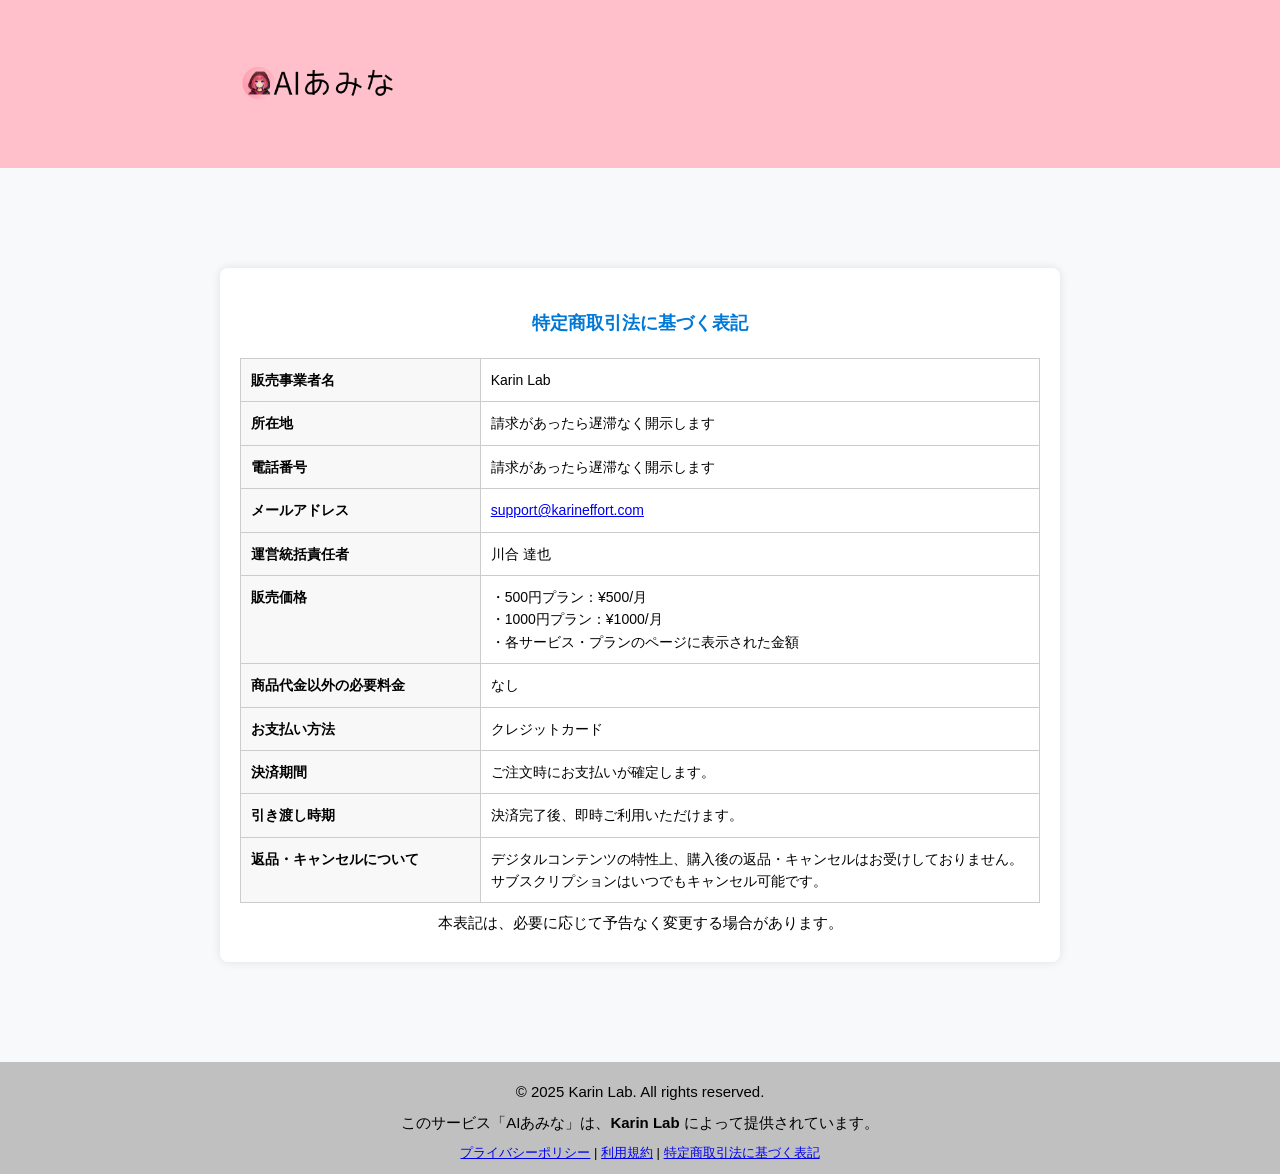
==== law/amina-law.html @ 881b675d "Initial migration of AI Amina site Co-Authored-By: Claude Sonnet 4.6 <noreply@anthropic.com>" ====
<!DOCTYPE html>
<html lang="ja">
<head>
  <meta charset="UTF-8">
  <meta name="viewport" content="width=device-width, initial-scale=1.0">
  <title>特定商取引法に基づく表記 | AIあみな</title>
  <link rel="canonical" href="https://karin-lab.netlify.app/ai_amina/law/amina-law" />
  <link rel="stylesheet" href="../style.css">
  <link rel="icon" type="image/x-icon" href="/ai_amina/favicon.ico">
</head>
<body>
  <header id="header">
    <div class="container header-flex">
      <a href="/ai_amina/" class="logo-link">
        <img src="../images/AI_amina_logo.png" alt="AIあみな ロゴ" class="site-logo" />
      </a>
    </div>
</header>
  <div class="law-container">
    <h2>特定商取引法に基づく表記</h2>
    <table>
      <tr>
        <th>販売事業者名</th>
        <td>Karin Lab</td>
      </tr>
      <tr>
        <th>所在地</th>
        <td>請求があったら遅滞なく開示します</td>
      </tr>
      <tr>
        <th>電話番号</th>
        <td>請求があったら遅滞なく開示します</td>
      </tr>
      <tr>
        <th>メールアドレス</th>
        <td><a href="mailto:support@karineffort.com">support@karineffort.com</a></td>
      </tr>
      <tr>
        <th>運営統括責任者</th>
        <td>川合 達也</td>
      </tr>
      <tr>
        <th>販売価格</th>
        <td>
          ・500円プラン：¥500/月<br>
          ・1000円プラン：¥1000/月<br>
          ・各サービス・プランのページに表示された金額
        </td>
      </tr>
      <tr>
        <th>商品代金以外の必要料金</th>
        <td>なし</td>
      </tr>
      <tr>
        <th>お支払い方法</th>
        <td>クレジットカード</td>
      </tr>
      <tr>
        <th>決済期間</th>
        <td>ご注文時にお支払いが確定します。</td>
      </tr>
      <tr>
        <th>引き渡し時期</th>
        <td>決済完了後、即時ご利用いただけます。</td>
      </tr>
      <tr>
        <th>返品・キャンセルについて</th>
        <td>
          デジタルコンテンツの特性上、購入後の返品・キャンセルはお受けしておりません。<br>
          サブスクリプションはいつでもキャンセル可能です。
        </td>
      </tr>
    </table>
    <p >本表記は、必要に応じて予告なく変更する場合があります。</p>
  </div>
  <div class="footer">
    <p>© 2025 Karin Lab. All rights reserved.</p>
    <p>このサービス「AIあみな」は、<strong>Karin Lab</strong> によって提供されています。</p>

    <div class="footer-inline-links">
      <a href="../pryvacy/anima-privacy-policy.html">プライバシーポリシー</a> | 
      <a href="../terms/amina-terms-of-service.html">利用規約</a> | 
      <a href="/ai_amina/law/amina-law.html">特定商取引法に基づく表記</a>
    </div>

    </div>
  </div>
</body>
</html>
---- style.css ----
body {
    font-family: Arial, sans-serif;
    margin: 0;
    padding: 0;
    background-color: #f8f9fa;
    text-align: center;
    line-height: 1.6;
    position: relative;
  }

  #header {
    background-color: #ffc0cb;
    color: #2c2c54;
    padding: 40px 0;
    position: sticky;
    top: 0;
    z-index: 999;
  }
  
  #header .container {
    background-color: #ffc0cb;
    margin: auto;
    
    display: block;
  }

  .header-flex {
    display: flex;
    align-items: center;
    justify-content: flex-start;
    padding: 8px 0;
  }

  .logo-link {
    display: inline-block;
  }
  .site-logo {
    height: 48px;
    width: auto;
  }
  
  #header .home-link {
    position: absolute;
    left: 0;
    bottom: 0;
    font-size: 14px;
    color: #fff;
    text-decoration: underline;
    font-weight: bold;
    padding: 4px 10px;
    transition: all 0.2s ease;
  }
  
  #header nav a {
    color: #fff;
    text-decoration: none;
    margin-left: 16px;
    font-weight: bold;
  }

  .container {
    max-width: 800px;
    margin: 16px auto;
    padding: 16px;
    background: #f8f9fa;
    text-align: left;
  }
  .container p {
    text-align: center;
    font-size: 14px;
  }
  h2 {
    text-align: center;
    color: #0078d7;
    font-size: 18px;
    margin-top: 1.2em;
  }
  p, li {
    font-size: 15px;
    margin: 0.5em 0;
    text-align: center;
  }
  ul {
    padding-left: 1.2em;
    list-style: none;
  }
  .circle-icon {
    width: 26px;
    height: 26px;
    border-radius: 50%;
    object-fit: cover;
    vertical-align: middle;
  }
  .qr-code {
    text-align: center;
    margin: 16px 0;
  }
  .qr-code img {
    width: 160px;
    height: 160px;
    max-width: 90%;
  }
  .contact p {
      font-size: 15px;
    }
    .contact a {
      font-size: 20px;
    }
  .footer {
    margin-top: 100px;
    padding: 10px;
    background-color: #c0c0c0;
    font-size: 13px;
    text-align: center;
    
  }
  .footer-links {
  text-align: center;
  }

  /* 特定商取引法 */
  .law-body {
    font-family: Arial, sans-serif;
    margin: 0;
    padding: 0;
    background-color: #f8f9fa;
    position: relative;
  }
  .law-container {
    max-width: 800px;
    margin: auto;
    margin-top: 100px;
    background: white;
    padding: 20px;
    border-radius: 8px;
    box-shadow: 0 0 10px rgba(0,0,0,0.1);
  }

  .law-container h2 {
    color: #0078d7;
  }

  table {
    width: 100%;
    border-collapse: collapse;
    margin-top: 20px;
  }

  table th,
  table td {
    padding: 10px;
    border: 1px solid #ccc;
    text-align: left;
    vertical-align: top;
    font-size: 14px;
  }
  
  table th {
    background-color: #f8f8f8;
    width: 30%;
  }



  /* レスポンシブ */
  @media (max-width: 480px) {
    .header-image img {
      height: auto;
      max-height: 200px;
      object-fit: cover;
    }
    /* メインコンテンツ */
    .container {
      padding: 14px;
      margin: 12px;
    }
    .container p {
    text-align: center;
    font-size: 12px;
  }
    h2 {
      text-align: center;
      font-size: 16px;
    }
    p, li {
      font-size: 14px;
    }
    .qr-code img {
      width: 140px;
      height: 140px;
    }
    ul {
      padding-left: 1em; /* 少し詰める */
    }
    ul li {
      margin-bottom: 10px;
      font-size: 15px; /* スマホ用に文字を小さめに */
      line-height: 1.4;
    }
    ul li strong {
      font-weight: bold;
      font-size: 16px; /* 強調部分も詰めておく */
    }
    .plan-name::after {
      content: "";
      display: block; /* 改行 */
    }
    .plan-desc {
      display: block;
      margin-left: 1em; /* 説明を少しインデント */
    }
    .image_plan li {
      font-size: 12px;
    }
    .image_plan li:nth-child(2) {
      font-size: 14px;
    }
    .image_plan li:nth-child(3) {
      font-size: 11px;
    }
    .help li {
      font-size: 13px;
    }
    .help li:nth-child(2) {
      font-size: 16px;
    }
    .help p {
      font-size: 16px;
    }
    .contact p {
      font-size: 14px;
    }
    .contact a {
      font-size: 17px;
    }

    /* フッター */
    .footer {
      font-size: 12px;
      padding: 8px;
    }
    .footer p {
      font-size: 11px;
    }
    .footer-inline-links {
      display: inline-block;
    }
    .footer-law-link {
      margin-top: 5px;
      display: block;
    }
  
 }
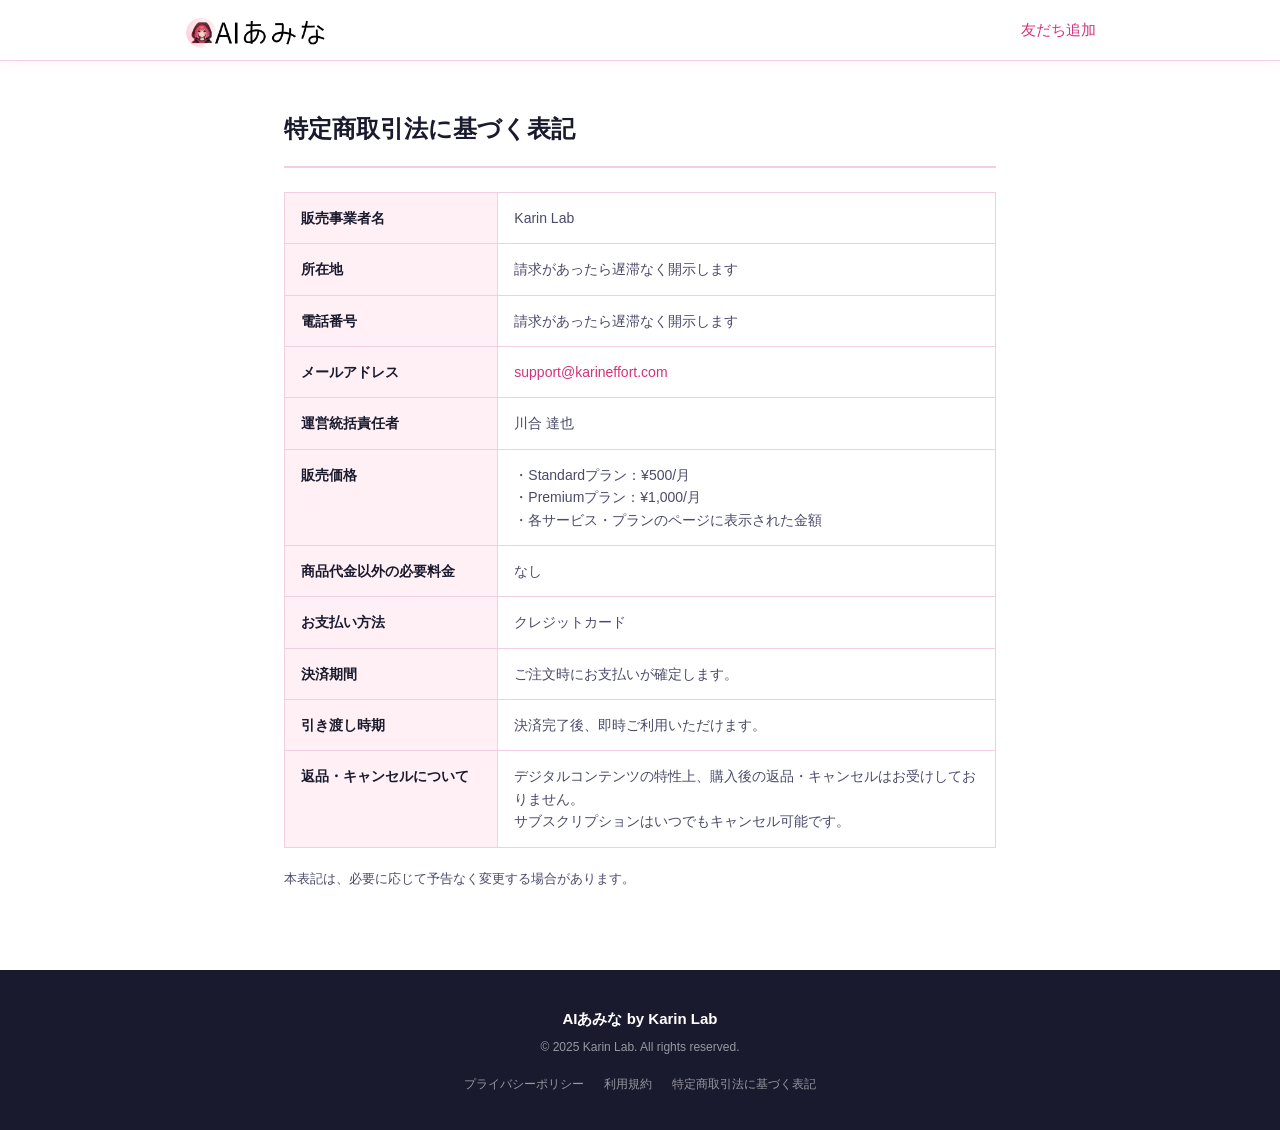
==== commit 3a94f68f: "Redesign LP with pink brand theme, add nav + hamburger menu, add CLAUDE.md - Full visual redesign us" ====
--- a/law/amina-law.html
+++ b/law/amina-law.html
@@ -6,84 +6,90 @@
   <title>特定商取引法に基づく表記 | AIあみな</title>
   <link rel="canonical" href="https://karin-lab.netlify.app/ai_amina/law/amina-law" />
   <link rel="stylesheet" href="../style.css">
-  <link rel="icon" type="image/x-icon" href="/ai_amina/favicon.ico">
+  <link rel="icon" type="image/x-icon" href="../favicon.ico">
 </head>
 <body>
-  <header id="header">
-    <div class="container header-flex">
-      <a href="/ai_amina/" class="logo-link">
-        <img src="../images/AI_amina_logo.png" alt="AIあみな ロゴ" class="site-logo" />
-      </a>
-    </div>
+
+<header id="header">
+  <div class="header-inner">
+    <a href="../index.html" class="logo-link">
+      <img src="../images/AI_amina_logo.png" alt="AIあみな ロゴ" class="site-logo">
+    </a>
+    <a href="https://page.line.me/349hkgne" target="_blank" class="header-cta">友だち追加</a>
+  </div>
 </header>
-  <div class="law-container">
-    <h2>特定商取引法に基づく表記</h2>
-    <table>
-      <tr>
-        <th>販売事業者名</th>
-        <td>Karin Lab</td>
-      </tr>
-      <tr>
-        <th>所在地</th>
-        <td>請求があったら遅滞なく開示します</td>
-      </tr>
-      <tr>
-        <th>電話番号</th>
-        <td>請求があったら遅滞なく開示します</td>
-      </tr>
-      <tr>
-        <th>メールアドレス</th>
-        <td><a href="mailto:support@karineffort.com">support@karineffort.com</a></td>
-      </tr>
-      <tr>
-        <th>運営統括責任者</th>
-        <td>川合 達也</td>
-      </tr>
-      <tr>
-        <th>販売価格</th>
-        <td>
-          ・500円プラン：¥500/月<br>
-          ・1000円プラン：¥1000/月<br>
-          ・各サービス・プランのページに表示された金額
-        </td>
-      </tr>
-      <tr>
-        <th>商品代金以外の必要料金</th>
-        <td>なし</td>
-      </tr>
-      <tr>
-        <th>お支払い方法</th>
-        <td>クレジットカード</td>
-      </tr>
-      <tr>
-        <th>決済期間</th>
-        <td>ご注文時にお支払いが確定します。</td>
-      </tr>
-      <tr>
-        <th>引き渡し時期</th>
-        <td>決済完了後、即時ご利用いただけます。</td>
-      </tr>
-      <tr>
-        <th>返品・キャンセルについて</th>
-        <td>
-          デジタルコンテンツの特性上、購入後の返品・キャンセルはお受けしておりません。<br>
-          サブスクリプションはいつでもキャンセル可能です。
-        </td>
-      </tr>
-    </table>
-    <p >本表記は、必要に応じて予告なく変更する場合があります。</p>
-  </div>
-  <div class="footer">
-    <p>© 2025 Karin Lab. All rights reserved.</p>
-    <p>このサービス「AIあみな」は、<strong>Karin Lab</strong> によって提供されています。</p>
 
+<div class="legal-wrap">
+  <h2>特定商取引法に基づく表記</h2>
+
+  <table class="law-table">
+    <tr>
+      <th>販売事業者名</th>
+      <td>Karin Lab</td>
+    </tr>
+    <tr>
+      <th>所在地</th>
+      <td>請求があったら遅滞なく開示します</td>
+    </tr>
+    <tr>
+      <th>電話番号</th>
+      <td>請求があったら遅滞なく開示します</td>
+    </tr>
+    <tr>
+      <th>メールアドレス</th>
+      <td><a href="mailto:support@karineffort.com">support@karineffort.com</a></td>
+    </tr>
+    <tr>
+      <th>運営統括責任者</th>
+      <td>川合 達也</td>
+    </tr>
+    <tr>
+      <th>販売価格</th>
+      <td>
+        ・Standardプラン：¥500/月<br>
+        ・Premiumプラン：¥1,000/月<br>
+        ・各サービス・プランのページに表示された金額
+      </td>
+    </tr>
+    <tr>
+      <th>商品代金以外の必要料金</th>
+      <td>なし</td>
+    </tr>
+    <tr>
+      <th>お支払い方法</th>
+      <td>クレジットカード</td>
+    </tr>
+    <tr>
+      <th>決済期間</th>
+      <td>ご注文時にお支払いが確定します。</td>
+    </tr>
+    <tr>
+      <th>引き渡し時期</th>
+      <td>決済完了後、即時ご利用いただけます。</td>
+    </tr>
+    <tr>
+      <th>返品・キャンセルについて</th>
+      <td>
+        デジタルコンテンツの特性上、購入後の返品・キャンセルはお受けしておりません。<br>
+        サブスクリプションはいつでもキャンセル可能です。
+      </td>
+    </tr>
+  </table>
+
+  <p style="margin-top: 20px; font-size: 13px;">本表記は、必要に応じて予告なく変更する場合があります。</p>
+</div>
+
+<footer class="footer">
+  <div class="footer-inner">
+    <p class="footer-brand">AIあみな by Karin Lab</p>
+    <p class="footer-copy">© 2025 Karin Lab. All rights reserved.</p>
     <div class="footer-inline-links">
-      <a href="../pryvacy/anima-privacy-policy.html">プライバシーポリシー</a> | 
-      <a href="../terms/amina-terms-of-service.html">利用規約</a> | 
-      <a href="/ai_amina/law/amina-law.html">特定商取引法に基づく表記</a>
-    </div>
-
+      <a href="../pryvacy/anima-privacy-policy.html">プライバシーポリシー</a>
+      <a href="../terms/amina-terms-of-service.html">利用規約</a>
+      <a href="amina-law.html">特定商取引法に基づく表記</a>
     </div>
   </div>
+</footer>
+
 </body>
 </html>
--- a/style.css
+++ b/style.css
@@ -1,253 +1,665 @@
+/* ============================================================
+   AI Amina — Design System
+   Primary: #D4327A  Surface: #FFF0F5  Dark: #1A1A2E
+   ============================================================ */
+
+/* ---------- Reset & Base ---------- */
+*, *::before, *::after { box-sizing: border-box; margin: 0; padding: 0; }
+
+:root {
+  --pink:        #D4327A;
+  --pink-dark:   #A8235C;
+  --pink-light:  #F7A8C8;
+  --pink-bg:     #FFF0F5;
+  --pink-card:   #FDE8F1;
+  --dark:        #1A1A2E;
+  --mid:         #4A4A6A;
+  --muted:       #8A8AA8;
+  --line-green:  #06C755;
+  --white:       #FFFFFF;
+  --border:      #F0D0E0;
+  --radius:      12px;
+  --radius-lg:   20px;
+  --shadow:      0 4px 24px rgba(212,50,122,0.10);
+  --shadow-card: 0 2px 12px rgba(212,50,122,0.08);
+}
+
+html { scroll-behavior: smooth; }
+
 body {
-    font-family: Arial, sans-serif;
-    margin: 0;
-    padding: 0;
-    background-color: #f8f9fa;
-    text-align: center;
-    line-height: 1.6;
-    position: relative;
-  }
-
-  #header {
-    background-color: #ffc0cb;
-    color: #2c2c54;
-    padding: 40px 0;
-    position: sticky;
-    top: 0;
-    z-index: 999;
-  }
-  
-  #header .container {
-    background-color: #ffc0cb;
-    margin: auto;
-    
-    display: block;
-  }
-
-  .header-flex {
-    display: flex;
-    align-items: center;
-    justify-content: flex-start;
-    padding: 8px 0;
-  }
-
-  .logo-link {
-    display: inline-block;
-  }
-  .site-logo {
-    height: 48px;
-    width: auto;
-  }
-  
-  #header .home-link {
-    position: absolute;
-    left: 0;
-    bottom: 0;
-    font-size: 14px;
-    color: #fff;
-    text-decoration: underline;
-    font-weight: bold;
-    padding: 4px 10px;
-    transition: all 0.2s ease;
-  }
-  
-  #header nav a {
-    color: #fff;
-    text-decoration: none;
-    margin-left: 16px;
-    font-weight: bold;
-  }
-
-  .container {
-    max-width: 800px;
-    margin: 16px auto;
-    padding: 16px;
-    background: #f8f9fa;
-    text-align: left;
-  }
-  .container p {
-    text-align: center;
-    font-size: 14px;
-  }
-  h2 {
-    text-align: center;
-    color: #0078d7;
-    font-size: 18px;
-    margin-top: 1.2em;
-  }
-  p, li {
-    font-size: 15px;
-    margin: 0.5em 0;
-    text-align: center;
-  }
-  ul {
-    padding-left: 1.2em;
-    list-style: none;
-  }
-  .circle-icon {
-    width: 26px;
-    height: 26px;
-    border-radius: 50%;
-    object-fit: cover;
-    vertical-align: middle;
-  }
-  .qr-code {
-    text-align: center;
-    margin: 16px 0;
-  }
-  .qr-code img {
-    width: 160px;
-    height: 160px;
-    max-width: 90%;
-  }
-  .contact p {
-      font-size: 15px;
-    }
-    .contact a {
-      font-size: 20px;
-    }
-  .footer {
-    margin-top: 100px;
-    padding: 10px;
-    background-color: #c0c0c0;
-    font-size: 13px;
-    text-align: center;
-    
-  }
-  .footer-links {
+  font-family: 'Helvetica Neue', Arial, 'Hiragino Kaku Gothic ProN', 'Hiragino Sans', Meiryo, sans-serif;
+  background: var(--white);
+  color: var(--dark);
+  line-height: 1.7;
+  font-size: 15px;
+}
+
+a { color: var(--pink); text-decoration: none; }
+a:hover { color: var(--pink-dark); }
+
+img { max-width: 100%; display: block; }
+
+/* ---------- Header ---------- */
+#header {
+  background: var(--white);
+  border-bottom: 1px solid var(--border);
+  position: sticky;
+  top: 0;
+  z-index: 100;
+  box-shadow: 0 2px 12px rgba(212,50,122,0.06);
+}
+
+.header-inner {
+  max-width: 960px;
+  margin: 0 auto;
+  padding: 0 24px;
+  height: 60px;
+  display: flex;
+  align-items: center;
+  justify-content: space-between;
+}
+
+.logo-link { display: flex; align-items: center; }
+.site-logo { height: 44px; width: auto; }
+
+/* PC nav */
+.header-nav {
+  display: flex;
+  align-items: center;
+  gap: 28px;
+}
+
+.header-nav a {
+  font-size: 14px;
+  font-weight: 600;
+  color: var(--mid);
+  transition: color .2s;
+  white-space: nowrap;
+}
+
+.header-nav a:hover { color: var(--pink); }
+
+/* Hamburger button */
+.hamburger {
+  display: none;
+  flex-direction: column;
+  justify-content: center;
+  gap: 5px;
+  width: 36px;
+  height: 36px;
+  background: none;
+  border: none;
+  cursor: pointer;
+  padding: 4px;
+}
+
+.hamburger span {
+  display: block;
+  height: 2px;
+  background: var(--dark);
+  border-radius: 2px;
+  transition: transform .25s, opacity .25s;
+  transform-origin: center;
+}
+
+.hamburger.is-open span:nth-child(1) { transform: translateY(7px) rotate(45deg); }
+.hamburger.is-open span:nth-child(2) { opacity: 0; }
+.hamburger.is-open span:nth-child(3) { transform: translateY(-7px) rotate(-45deg); }
+
+/* Mobile drawer */
+.mobile-menu {
+  display: none;
+  overflow: hidden;
+  max-height: 0;
+  transition: max-height .3s ease;
+  background: var(--white);
+  border-top: 1px solid var(--border);
+}
+
+.mobile-menu.is-open {
+  max-height: 300px;
+}
+
+.mobile-nav {
+  display: flex;
+  flex-direction: column;
+  padding: 8px 0 16px;
+}
+
+.mobile-nav-link {
+  font-size: 15px;
+  font-weight: 600;
+  color: var(--mid);
+  padding: 12px 24px;
+  border-bottom: 1px solid var(--pink-bg);
+  transition: background .15s, color .15s;
+}
+
+.mobile-nav-link:hover {
+  background: var(--pink-bg);
+  color: var(--pink);
+}
+
+/* ---------- Hero ---------- */
+.hero {
+  background: linear-gradient(135deg, #FDE8F1 0%, #FFF0F5 50%, #FCF0FF 100%);
+  padding: 72px 24px 64px;
   text-align: center;
-  }
-
-  /* 特定商取引法 */
-  .law-body {
-    font-family: Arial, sans-serif;
-    margin: 0;
-    padding: 0;
-    background-color: #f8f9fa;
-    position: relative;
-  }
-  .law-container {
-    max-width: 800px;
-    margin: auto;
-    margin-top: 100px;
-    background: white;
-    padding: 20px;
-    border-radius: 8px;
-    box-shadow: 0 0 10px rgba(0,0,0,0.1);
-  }
-
-  .law-container h2 {
-    color: #0078d7;
-  }
-
-  table {
-    width: 100%;
-    border-collapse: collapse;
-    margin-top: 20px;
-  }
-
-  table th,
-  table td {
-    padding: 10px;
-    border: 1px solid #ccc;
-    text-align: left;
-    vertical-align: top;
-    font-size: 14px;
-  }
-  
-  table th {
-    background-color: #f8f8f8;
-    width: 30%;
-  }
-
-
-
-  /* レスポンシブ */
-  @media (max-width: 480px) {
-    .header-image img {
-      height: auto;
-      max-height: 200px;
-      object-fit: cover;
-    }
-    /* メインコンテンツ */
-    .container {
-      padding: 14px;
-      margin: 12px;
-    }
-    .container p {
-    text-align: center;
-    font-size: 12px;
-  }
-    h2 {
-      text-align: center;
-      font-size: 16px;
-    }
-    p, li {
-      font-size: 14px;
-    }
-    .qr-code img {
-      width: 140px;
-      height: 140px;
-    }
-    ul {
-      padding-left: 1em; /* 少し詰める */
-    }
-    ul li {
-      margin-bottom: 10px;
-      font-size: 15px; /* スマホ用に文字を小さめに */
-      line-height: 1.4;
-    }
-    ul li strong {
-      font-weight: bold;
-      font-size: 16px; /* 強調部分も詰めておく */
-    }
-    .plan-name::after {
-      content: "";
-      display: block; /* 改行 */
-    }
-    .plan-desc {
-      display: block;
-      margin-left: 1em; /* 説明を少しインデント */
-    }
-    .image_plan li {
-      font-size: 12px;
-    }
-    .image_plan li:nth-child(2) {
-      font-size: 14px;
-    }
-    .image_plan li:nth-child(3) {
-      font-size: 11px;
-    }
-    .help li {
-      font-size: 13px;
-    }
-    .help li:nth-child(2) {
-      font-size: 16px;
-    }
-    .help p {
-      font-size: 16px;
-    }
-    .contact p {
-      font-size: 14px;
-    }
-    .contact a {
-      font-size: 17px;
-    }
-
-    /* フッター */
-    .footer {
-      font-size: 12px;
-      padding: 8px;
-    }
-    .footer p {
-      font-size: 11px;
-    }
-    .footer-inline-links {
-      display: inline-block;
-    }
-    .footer-law-link {
-      margin-top: 5px;
-      display: block;
-    }
-  
- }
+}
+
+.hero-badge {
+  display: inline-block;
+  background: var(--white);
+  color: var(--pink);
+  font-size: 12px;
+  font-weight: 700;
+  letter-spacing: .08em;
+  padding: 5px 16px;
+  border-radius: 999px;
+  border: 1.5px solid var(--pink-light);
+  margin-bottom: 24px;
+}
+
+.hero h1 {
+  font-size: clamp(28px, 5vw, 44px);
+  font-weight: 800;
+  color: var(--dark);
+  line-height: 1.25;
+  margin-bottom: 16px;
+  letter-spacing: -.01em;
+}
+
+.hero h1 .accent { color: var(--pink); }
+
+.hero-sub {
+  font-size: 16px;
+  color: var(--mid);
+  max-width: 520px;
+  margin: 0 auto 36px;
+}
+
+.hero-actions {
+  display: flex;
+  flex-direction: column;
+  align-items: center;
+  gap: 12px;
+}
+
+.btn-line {
+  display: inline-flex;
+  align-items: center;
+  gap: 10px;
+  background: var(--line-green);
+  color: var(--white);
+  font-size: 16px;
+  font-weight: 700;
+  padding: 14px 32px;
+  border-radius: 999px;
+  box-shadow: 0 4px 18px rgba(6,199,85,0.30);
+  transition: transform .2s, box-shadow .2s;
+}
+.btn-line:hover { transform: translateY(-2px); box-shadow: 0 6px 24px rgba(6,199,85,0.38); color: var(--white); }
+
+.btn-line svg { flex-shrink: 0; }
+
+.hero-note { font-size: 12px; color: var(--muted); }
+
+/* ---------- Section ---------- */
+.section {
+  max-width: 960px;
+  margin: 0 auto;
+  padding: 64px 24px;
+}
+
+.section-label {
+  display: inline-block;
+  color: var(--pink);
+  font-size: 12px;
+  font-weight: 700;
+  letter-spacing: .1em;
+  text-transform: uppercase;
+  margin-bottom: 8px;
+}
+
+.section-title {
+  font-size: clamp(22px, 3.5vw, 30px);
+  font-weight: 800;
+  color: var(--dark);
+  margin-bottom: 12px;
+  line-height: 1.3;
+}
+
+.section-desc {
+  color: var(--mid);
+  font-size: 15px;
+  max-width: 560px;
+  margin-bottom: 40px;
+}
+
+/* ---------- Features ---------- */
+.features-bg { background: var(--pink-bg); }
+
+.features-grid {
+  display: grid;
+  grid-template-columns: repeat(auto-fit, minmax(240px, 1fr));
+  gap: 20px;
+}
+
+.feature-card {
+  background: var(--white);
+  border-radius: var(--radius);
+  padding: 28px 24px;
+  border: 1px solid var(--border);
+  box-shadow: var(--shadow-card);
+}
+
+.feature-icon {
+  width: 48px;
+  height: 48px;
+  background: var(--pink-card);
+  border-radius: 12px;
+  display: flex;
+  align-items: center;
+  justify-content: center;
+  margin-bottom: 16px;
+  font-size: 22px;
+}
+
+.feature-card h3 {
+  font-size: 16px;
+  font-weight: 700;
+  color: var(--dark);
+  margin-bottom: 8px;
+}
+
+.feature-card p {
+  font-size: 14px;
+  color: var(--mid);
+  line-height: 1.6;
+}
+
+/* ---------- Pricing ---------- */
+.pricing-grid {
+  display: grid;
+  grid-template-columns: repeat(auto-fit, minmax(240px, 1fr));
+  gap: 20px;
+  align-items: start;
+}
+
+.plan-card {
+  background: var(--white);
+  border: 1.5px solid var(--border);
+  border-radius: var(--radius-lg);
+  padding: 32px 28px;
+  text-align: center;
+  position: relative;
+  box-shadow: var(--shadow-card);
+  transition: transform .2s, box-shadow .2s;
+}
+
+.plan-card:hover { transform: translateY(-4px); box-shadow: var(--shadow); }
+
+.plan-card.featured {
+  border-color: var(--pink);
+  background: linear-gradient(160deg, #FDE8F1 0%, #FFF8FC 100%);
+}
+
+.plan-badge {
+  position: absolute;
+  top: -13px;
+  left: 50%;
+  transform: translateX(-50%);
+  background: var(--pink);
+  color: var(--white);
+  font-size: 11px;
+  font-weight: 700;
+  padding: 4px 14px;
+  border-radius: 999px;
+  white-space: nowrap;
+}
+
+.plan-name {
+  font-size: 14px;
+  font-weight: 700;
+  color: var(--muted);
+  letter-spacing: .06em;
+  text-transform: uppercase;
+  margin-bottom: 12px;
+}
+
+.plan-price {
+  font-size: 40px;
+  font-weight: 800;
+  color: var(--dark);
+  line-height: 1;
+  margin-bottom: 4px;
+}
+
+.plan-price span { font-size: 16px; font-weight: 500; color: var(--mid); }
+.plan-unit { font-size: 13px; color: var(--muted); margin-bottom: 20px; }
+
+.plan-divider {
+  border: none;
+  border-top: 1px solid var(--border);
+  margin: 20px 0;
+}
+
+.plan-features {
+  list-style: none;
+  text-align: left;
+  display: flex;
+  flex-direction: column;
+  gap: 10px;
+}
+
+.plan-features li {
+  font-size: 14px;
+  color: var(--mid);
+  display: flex;
+  align-items: flex-start;
+  gap: 8px;
+}
+
+.plan-features li::before {
+  content: '✓';
+  color: var(--pink);
+  font-weight: 700;
+  flex-shrink: 0;
+}
+
+.plan-note {
+  margin-top: 32px;
+  padding: 16px 20px;
+  background: var(--pink-bg);
+  border-radius: var(--radius);
+  font-size: 13px;
+  color: var(--mid);
+  border-left: 3px solid var(--pink-light);
+  text-align: left;
+}
+
+/* ---------- How to use ---------- */
+.howto-bg { background: var(--pink-bg); }
+
+.steps {
+  display: flex;
+  flex-direction: column;
+  gap: 0;
+  max-width: 640px;
+}
+
+.step {
+  display: flex;
+  gap: 24px;
+  padding-bottom: 36px;
+  position: relative;
+}
+
+.step:not(:last-child)::before {
+  content: '';
+  position: absolute;
+  left: 20px;
+  top: 44px;
+  bottom: 0;
+  width: 2px;
+  background: var(--border);
+}
+
+.step-num {
+  width: 42px;
+  height: 42px;
+  border-radius: 50%;
+  background: var(--pink);
+  color: var(--white);
+  font-size: 16px;
+  font-weight: 800;
+  display: flex;
+  align-items: center;
+  justify-content: center;
+  flex-shrink: 0;
+}
+
+.step-body h3 {
+  font-size: 16px;
+  font-weight: 700;
+  color: var(--dark);
+  margin-bottom: 6px;
+  padding-top: 8px;
+}
+
+.step-body p {
+  font-size: 14px;
+  color: var(--mid);
+}
+
+/* ---------- Keywords ---------- */
+.keywords-grid {
+  display: grid;
+  grid-template-columns: repeat(auto-fit, minmax(220px, 1fr));
+  gap: 16px;
+}
+
+.keyword-card {
+  background: var(--white);
+  border: 1px solid var(--border);
+  border-radius: var(--radius);
+  padding: 20px 22px;
+  box-shadow: var(--shadow-card);
+}
+
+.keyword-tag {
+  display: inline-block;
+  background: var(--pink);
+  color: var(--white);
+  font-size: 13px;
+  font-weight: 700;
+  padding: 4px 12px;
+  border-radius: 6px;
+  margin-bottom: 10px;
+  font-family: monospace;
+}
+
+.keyword-card p {
+  font-size: 13px;
+  color: var(--mid);
+  line-height: 1.6;
+}
+
+/* ---------- Contact ---------- */
+.contact-box {
+  background: var(--pink-bg);
+  border: 1px solid var(--border);
+  border-radius: var(--radius-lg);
+  padding: 40px 36px;
+  max-width: 560px;
+}
+
+.contact-box h3 {
+  font-size: 18px;
+  font-weight: 700;
+  color: var(--dark);
+  margin-bottom: 8px;
+}
+
+.contact-box p {
+  font-size: 14px;
+  color: var(--mid);
+  margin-bottom: 16px;
+}
+
+.contact-email {
+  display: inline-flex;
+  align-items: center;
+  gap: 8px;
+  font-size: 15px;
+  font-weight: 600;
+  color: var(--pink);
+}
+
+.refund-note {
+  margin-top: 24px;
+  padding-top: 24px;
+  border-top: 1px solid var(--border);
+  font-size: 13px;
+  color: var(--muted);
+}
+
+/* ---------- CTA Banner ---------- */
+.cta-banner {
+  background: linear-gradient(135deg, var(--pink-dark) 0%, var(--pink) 60%, #E84393 100%);
+  padding: 64px 24px;
+  text-align: center;
+  color: var(--white);
+}
+
+.cta-banner h2 {
+  font-size: clamp(22px, 4vw, 32px);
+  font-weight: 800;
+  margin-bottom: 12px;
+  line-height: 1.3;
+}
+
+.cta-banner p {
+  font-size: 15px;
+  opacity: .85;
+  margin-bottom: 32px;
+  max-width: 480px;
+  margin-left: auto;
+  margin-right: auto;
+}
+
+/* ---------- Footer ---------- */
+.footer {
+  background: var(--dark);
+  color: rgba(255,255,255,0.55);
+  padding: 36px 24px;
+  text-align: center;
+}
+
+.footer-inner {
+  max-width: 960px;
+  margin: 0 auto;
+}
+
+.footer-brand {
+  color: var(--white);
+  font-size: 15px;
+  font-weight: 700;
+  margin-bottom: 6px;
+}
+
+.footer-copy { font-size: 12px; margin-bottom: 16px; }
+
+.footer-inline-links {
+  display: flex;
+  flex-wrap: wrap;
+  justify-content: center;
+  gap: 8px 20px;
+  font-size: 12px;
+}
+
+.footer-inline-links a { color: rgba(255,255,255,0.55); }
+.footer-inline-links a:hover { color: var(--pink-light); }
+
+/* ---------- Sub-page (法的ページ) ---------- */
+.legal-wrap {
+  max-width: 760px;
+  margin: 48px auto 80px;
+  padding: 0 24px;
+}
+
+.legal-wrap h2 {
+  font-size: 24px;
+  font-weight: 800;
+  color: var(--dark);
+  margin-bottom: 24px;
+  padding-bottom: 16px;
+  border-bottom: 2px solid var(--border);
+}
+
+.legal-wrap h3 {
+  font-size: 16px;
+  font-weight: 700;
+  color: var(--pink-dark);
+  margin: 28px 0 8px;
+}
+
+.legal-wrap p {
+  font-size: 14px;
+  color: var(--mid);
+  margin-bottom: 12px;
+  text-align: left;
+}
+
+.legal-wrap ul {
+  list-style: disc;
+  padding-left: 1.4em;
+  margin-bottom: 12px;
+}
+
+.legal-wrap ul li {
+  font-size: 14px;
+  color: var(--mid);
+  margin-bottom: 6px;
+  text-align: left;
+}
+
+/* ---------- Law table ---------- */
+.law-table {
+  width: 100%;
+  border-collapse: collapse;
+  margin-top: 24px;
+  font-size: 14px;
+}
+
+.law-table th,
+.law-table td {
+  padding: 14px 16px;
+  border: 1px solid var(--border);
+  text-align: left;
+  vertical-align: top;
+  line-height: 1.6;
+}
+
+.law-table th {
+  background: var(--pink-bg);
+  color: var(--dark);
+  font-weight: 700;
+  width: 30%;
+  white-space: nowrap;
+}
+
+.law-table td { color: var(--mid); }
+
+/* ---------- Utility ---------- */
+.text-center { text-align: center; }
+
+/* ---------- Responsive ---------- */
+@media (max-width: 700px) {
+  /* Header */
+  .header-nav { display: none; }
+  .hamburger { display: flex; }
+  .mobile-menu { display: block; }
+  .header-inner { padding: 0 16px; }
+
+  /* Hero */
+  .hero { padding: 48px 20px 44px; }
+  .hero h1 { font-size: 26px; }
+  .hero-sub { font-size: 14px; }
+  .btn-line { font-size: 15px; padding: 12px 26px; }
+
+  /* Sections */
+  .section { padding: 48px 20px; }
+  .pricing-grid { grid-template-columns: 1fr; }
+  .features-grid { grid-template-columns: 1fr; }
+  .keywords-grid { grid-template-columns: 1fr; }
+
+  .contact-box { padding: 28px 20px; }
+  .step-num { width: 36px; height: 36px; font-size: 14px; }
+
+  /* Legal */
+  .law-table th { width: auto; white-space: normal; }
+  .law-table th, .law-table td { padding: 10px 12px; }
+  .footer-inline-links { gap: 6px 12px; }
+  .legal-wrap { margin-top: 28px; }
+}
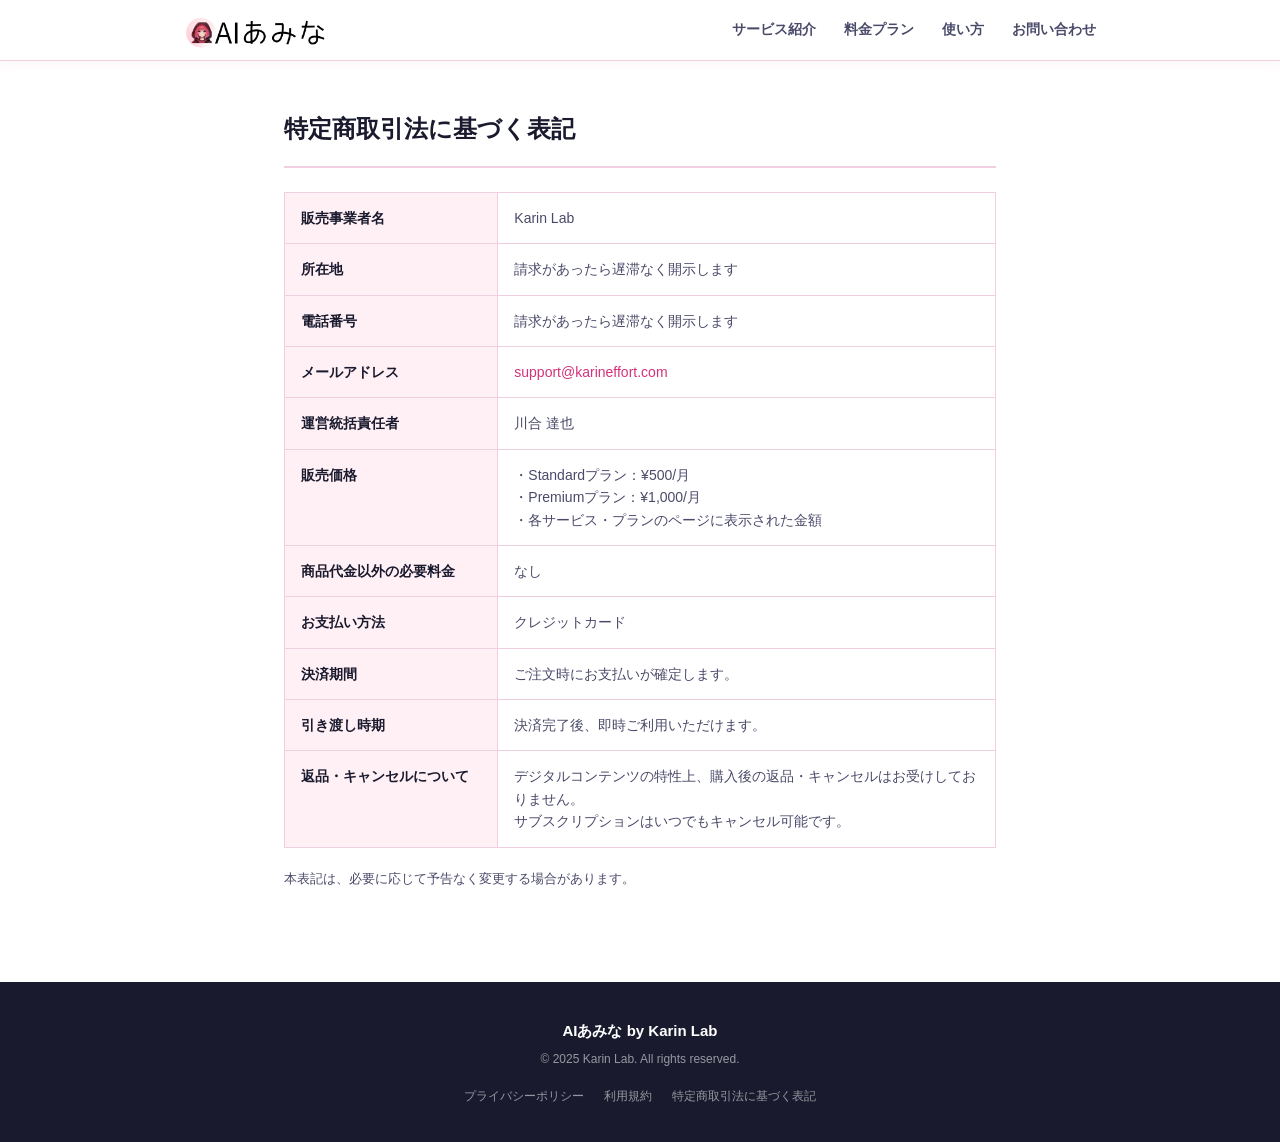
==== commit 79211020: "Fix footer white line, add nav to subpages, center contact, update CLAUDE.md - Fix white line below " ====
--- a/law/amina-law.html
+++ b/law/amina-law.html
@@ -15,10 +15,27 @@
     <a href="../index.html" class="logo-link">
       <img src="../images/AI_amina_logo.png" alt="AIあみな ロゴ" class="site-logo">
     </a>
-    <a href="https://page.line.me/349hkgne" target="_blank" class="header-cta">友だち追加</a>
+    <nav class="header-nav">
+      <a href="../index.html#features">サービス紹介</a>
+      <a href="../index.html#pricing">料金プラン</a>
+      <a href="../index.html#howto">使い方</a>
+      <a href="../index.html#contact">お問い合わせ</a>
+    </nav>
+    <button class="hamburger" id="hamburger" aria-label="メニューを開く" aria-expanded="false">
+      <span></span><span></span><span></span>
+    </button>
+  </div>
+  <div class="mobile-menu" id="mobileMenu">
+    <nav class="mobile-nav">
+      <a href="../index.html#features" class="mobile-nav-link">サービス紹介</a>
+      <a href="../index.html#pricing" class="mobile-nav-link">料金プラン</a>
+      <a href="../index.html#howto" class="mobile-nav-link">使い方</a>
+      <a href="../index.html#contact" class="mobile-nav-link">お問い合わせ</a>
+    </nav>
   </div>
 </header>
 
+<main class="page-body">
 <div class="legal-wrap">
   <h2>特定商取引法に基づく表記</h2>
 
@@ -78,6 +95,7 @@
 
   <p style="margin-top: 20px; font-size: 13px;">本表記は、必要に応じて予告なく変更する場合があります。</p>
 </div>
+</main>
 
 <footer class="footer">
   <div class="footer-inner">
@@ -91,5 +109,21 @@
   </div>
 </footer>
 
+<script>
+  const hamburger = document.getElementById('hamburger');
+  const mobileMenu = document.getElementById('mobileMenu');
+  hamburger.addEventListener('click', () => {
+    const isOpen = hamburger.classList.toggle('is-open');
+    mobileMenu.classList.toggle('is-open');
+    hamburger.setAttribute('aria-expanded', isOpen);
+  });
+  document.querySelectorAll('.mobile-nav-link').forEach(link => {
+    link.addEventListener('click', () => {
+      hamburger.classList.remove('is-open');
+      mobileMenu.classList.remove('is-open');
+      hamburger.setAttribute('aria-expanded', false);
+    });
+  });
+</script>
 </body>
 </html>
--- a/style.css
+++ b/style.css
@@ -28,11 +28,13 @@
 
 body {
   font-family: 'Helvetica Neue', Arial, 'Hiragino Kaku Gothic ProN', 'Hiragino Sans', Meiryo, sans-serif;
-  background: var(--white);
+  background: var(--dark);
   color: var(--dark);
   line-height: 1.7;
   font-size: 15px;
 }
+
+.page-body { background: var(--white); display: flow-root; }
 
 a { color: var(--pink); text-decoration: none; }
 a:hover { color: var(--pink-dark); }
@@ -472,6 +474,7 @@
   border-radius: var(--radius-lg);
   padding: 40px 36px;
   max-width: 560px;
+  margin: 0 auto;
 }
 
 .contact-box h3 {
@@ -564,8 +567,8 @@
 /* ---------- Sub-page (法的ページ) ---------- */
 .legal-wrap {
   max-width: 760px;
-  margin: 48px auto 80px;
-  padding: 0 24px;
+  margin: 0 auto;
+  padding: 48px 24px 80px;
 }
 
 .legal-wrap h2 {
@@ -661,5 +664,5 @@
   .law-table th { width: auto; white-space: normal; }
   .law-table th, .law-table td { padding: 10px 12px; }
   .footer-inline-links { gap: 6px 12px; }
-  .legal-wrap { margin-top: 28px; }
-}
+  .legal-wrap { padding-top: 28px; }
+}
